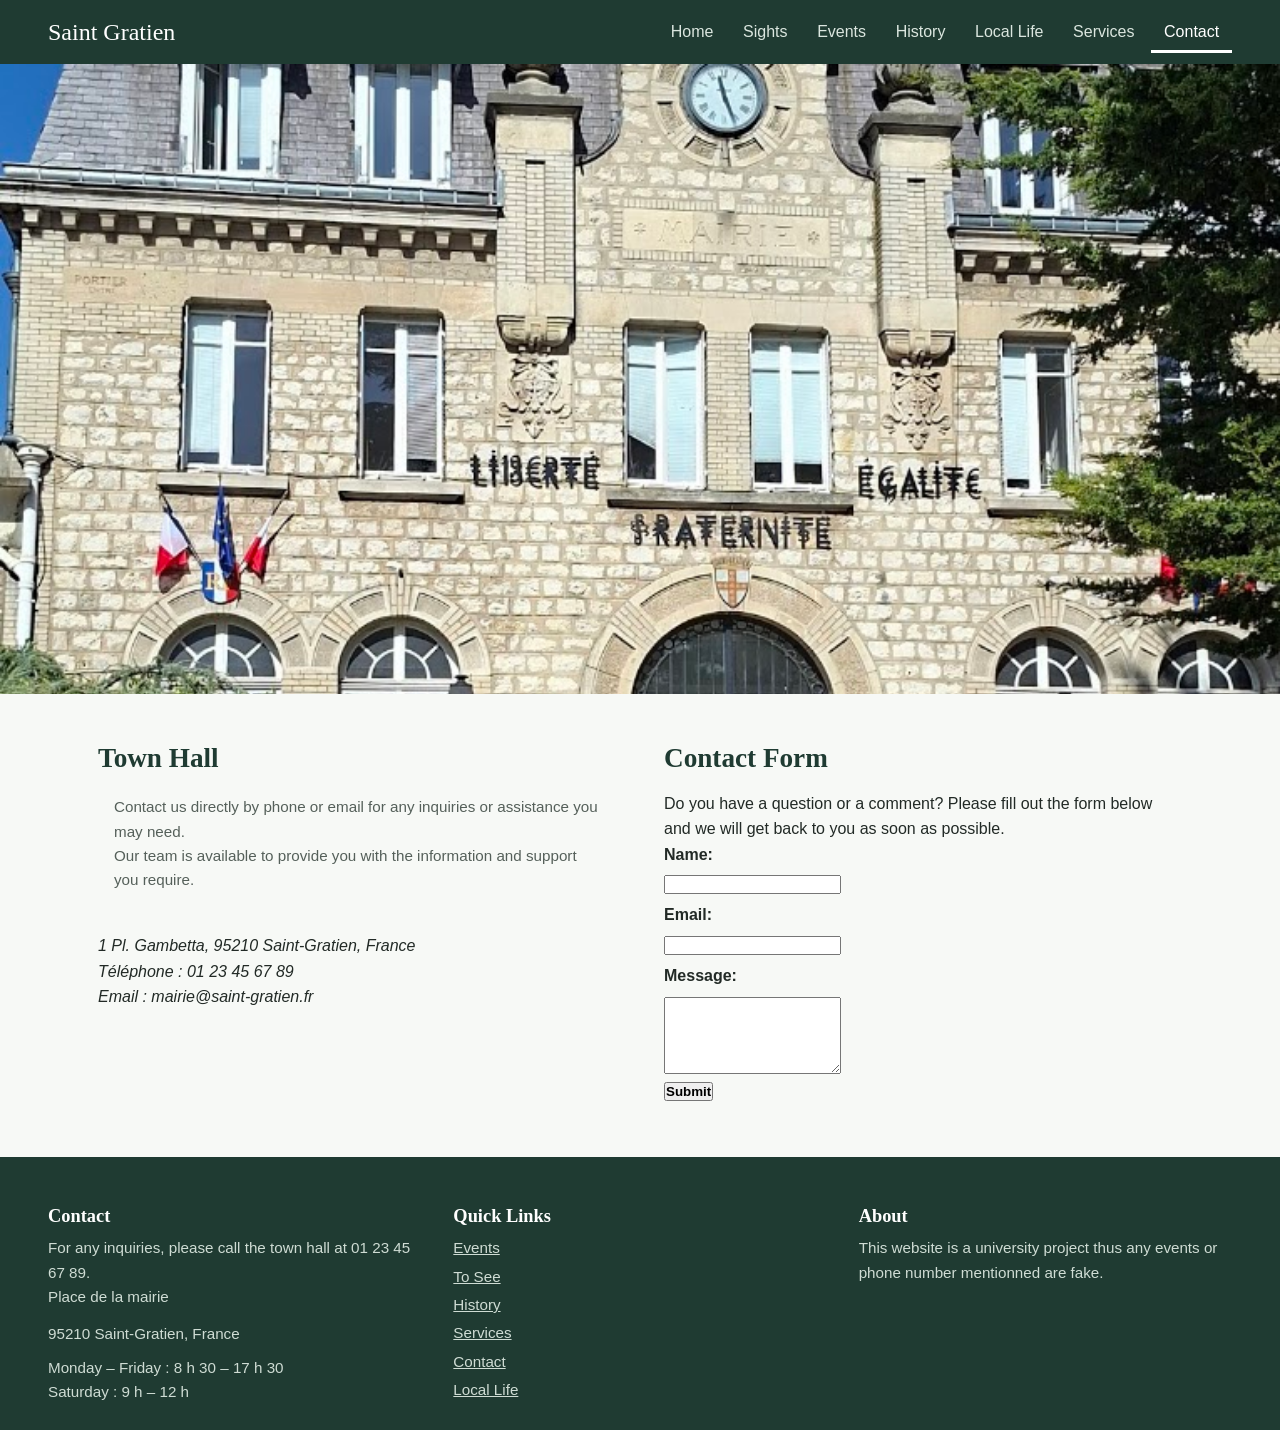
==== src/contact.html @ 0a16f0d5 "Inital Commit" ====
<!DOCTYPE html>
<html lang="en">
  <head>
    <meta charset="UTF-8">
    <meta name="viewport" content="width=device-width, initial-scale=1.0">
    <meta http-equiv="X-UA-Compatible" content="ie=edge">
    <title>Stg-Contact</title>
    <link rel="stylesheet" href="./style.css">
    <link rel="icon" href="./favicon.ico" type="image/x-icon">
  </head>

  <body>
    <!-- Header -->
    <header class="site-header">
      <a href="./index.html" class="logo"><!--- Mettre le logo de la ville -->
        Saint Gratien </a>
      <nav class="menu" aria-label="Navigation principale">
        <ul>
          <li><a href="./index.html">Home</a></li>
          <li><a href="./sights.html">Sights</a></li>
          <li><a href="./event.html">Events</a></li>
          <li><a href="./histoire.html">History</a></li>
          <li><a href="./localLife.html">Local Life</a></li>
          <li><a href="./services.html">Services</a></li>
          <li><a href="./contact.html" aria-current="page">Contact</a></li>
        </ul>
      </nav>
    </header>
    <main>

      <section class="hero">
        <img src="./../img/mairie.jpg" alt="Town Hall of Saint Gratien" class="card-mairie">
      </section>

      <section class="Columns-Contact">
        <section class="Town-Hall">
          <h2>Town Hall</h2>
          <div class="card-grid">
            <article class="card">
              <p>
                Contact us directly by phone or email for any inquiries or
                assistance you may need.<br>
                Our team is available to provide you with the information and
                support you require.<br><br>
              </p>
              <address>
                1 Pl. Gambetta, 95210 Saint-Gratien, France<br>
                Téléphone : 01 23 45 67 89<br>
                Email : mairie@saint-gratien.fr
              </address>
            </article>
          </div>
        </section>

        <section class="Contact-Form">
          <h2>Contact Form</h2>
          <p>
            Do you have a question or a comment? Please fill out the form below and we will get back to you as soon as possible.
          </p>
          <form id="ContactForm">
            <label for="name">Name:</label>
            <input type="text" id="name" name="name" required>

            <label for="email">Email:</label>
            <input type="email" id="email" name="email" required>

            <label for="message">Message:</label>
            <textarea id="message" name="message" rows="5"
              required></textarea>

            <input type="submit" value="Submit">
          </form>
        </section>
      </section>
    </main>
    <footer class="site-footer">
      <section>
        <h2>Contact</h2>
        <p>For any inquiries, please call the town hall at 01 23 45 67 89.</p>
        <address>
          <p>Place de la mairie</p>
          <p>95210 Saint-Gratien, France</p>
        </address>
        <p>Monday – Friday : 8 h 30 – 17 h 30<br>Saturday : 9 h – 12 h</p>
      </section>
      <section>
        <nav aria-label="Quick Links">
          <h2>Quick Links</h2>
          <ul>
            <li><a href="event.html">Events</a></li>
            <li><a href="sights.html">To See</a></li>
            <li><a href="histoire.html">History</a></li>
            <li><a href="services.html">Services</a></li>
            <li><a href="contact.html">Contact</a></li>
            <li><a href="localLife.html">Local Life</a></li>
          </ul>
        </nav>
      </section>
      <section>
        <h2>About</h2>
        <p>This website is a university project thus any events or phone number
          mentionned are fake.</p>
      </section>
    </footer>

    <script src="./sContact.js"></script>
  </body>
</html>
---- src/style.css ----
/* =========================================================
   Saint-Gratien – feuille de style commune à toutes les pages
   ========================================================= */

/* ---------- Variables (palette et réglages) ---------- */
:root {
  --vert-fonce: #1f3b32;   /* en-tête, pied de page, titres */
  --vert-clair: #e8eee9;   /* fonds de blocs */
  --prune: #7a2e48;        /* accent : liens, boutons (rappel du Second Empire) */
  --pierre: #55605a;       /* texte secondaire */
  --papier: #f7f9f6;       /* fond de page */
  --texte: #222a26;
  --hauteur-header: 64px;
  --largeur-max: 1180px;
}

/* ---------- Base ---------- */
* { box-sizing: border-box; margin: 0; padding: 0; }

html { scroll-padding-top: var(--hauteur-header); }

body {
  font-family: "Segoe UI", Roboto, "Helvetica Neue", Arial, sans-serif;
  color: var(--texte);
  background: var(--papier);
  line-height: 1.6;
  padding-top: var(--hauteur-header); /* laisse la place à l'en-tête fixe */
}

h1, h2, h3,h4 {
  font-family: Georgia, "Times New Roman", serif;
  color: var(--vert-fonce);
  line-height: 1.2;
}
h2 { font-size: 1.7rem; margin-bottom: 1rem; }
h3 { font-size: 1.15rem; margin-bottom: 1%;}
h4 { font-size: 1rem;   margin-left: 1%; padding-top: .5%; }
p + p { margin-top: 0.8rem; }
a { color: var(--prune); }
img { display: block; max-width: 100%; }
ul { list-style: none; }

a:focus-visible {
  outline: 3px solid var(--prune);
  outline-offset: 3px;
}

/* ---------- En-tête fixe + menu ---------- */
.site-header {
  position: fixed;
  top: 0; left: 0; right: 0;
  z-index: 100;
  height: var(--hauteur-header);
  display: flex;
  align-items: center;
  justify-content: space-between;
  padding: 0 clamp(1rem, 4vw, 3rem);
  background: var(--vert-fonce);
}

.logo {
  font-family: Georgia, serif;
  font-size: 1.5rem;
  color: #fff;
  text-decoration: none;
}

.menu ul { display: flex; gap: 0.25rem; }

.menu a {
  display: block;
  padding: 0.5rem 0.8rem;
  color: #dbe6df;
  text-decoration: none;
  border-radius: 4px;
}
.menu a:hover { background: rgba(255, 255, 255, 0.12); color: #fff; }
.menu a[aria-current="page"] { color: #fff; box-shadow: inset 0 -3px 0 #fff; border-radius: 4px 4px 0 0; }
.menu a:focus-visible { outline-color: #fff; }

/* ---------- Bannière d'accueil ---------- */
.hero {
  position: relative;
  height: 70vh;
  min-height: 380px;
  background: #3b5a4d; /* couleur affichée si l'image manque */
  overflow: hidden;
}
.hero img {
  width: 100%; height: 100%;
  object-fit: cover;
}
.hero-texte {
  position: absolute;
  left: 0; right: 0; bottom: 0;
  padding: 3rem clamp(1rem, 4vw, 3rem) 2.5rem;
  color: #fff;
  background: linear-gradient(to top, rgba(15, 30, 25, 0.85), rgba(15, 30, 25, 0));
}
.hero-texte h1 {
  color: #fff;
  font-size: clamp(2rem, 5vw, 3.6rem);
  margin-bottom: 0.4rem;
}
.hero-texte p { font-size: 1.15rem; margin-bottom: 1.2rem; max-width: 36rem; }

.bouton {
  display: inline-block;
  padding: 0.7rem 1.4rem;
  background: var(--prune);
  color: #fff;
  text-decoration: none;
  border-radius: 4px;
  font-weight: 600;
}
.bouton:hover { background: #5f2237; }

/* ---------- Mise en page à deux colonnes (contenu + latérale) ---------- */
.Columns {
  display: grid;
  grid-template-columns: 1fr 300px;
  gap: 3rem;
  max-width: var(--largeur-max);
  margin: 0 auto;
  padding: 3rem clamp(1rem, 4vw, 3rem);
  align-items: start;
}

.Columns-Service {
  display: grid;
  grid-template-columns: 1fr 1fr ;
  gap: 3rem;
  max-width: var(--largeur-max);
  margin: 0 auto;
  padding: 3rem clamp(1rem, 4vw, 3rem);
  align-items: start;
}
.Columns-Contact {
  display: grid;
  grid-template-columns: 1fr 1fr ;
  gap: 3rem;
  max-width: var(--largeur-max);
  margin: 0 auto;
  padding: 3rem clamp(1rem, 4vw, 3rem);
  align-items: start;
}
.Columns-Sights {
  display: grid;
  grid-template-columns: 1fr ;
  gap: 3rem;
  max-width: var(--largeur-max);
  margin: 0 auto;
  padding: 3rem clamp(1rem, 4vw, 3rem);
  align-items: start;
}

.Contact-Form label, .Contact-Form input, .Contact-Form textarea {
  display: block;
  margin-bottom: 0.5rem;
  font-weight: bold;
}
.main-Column > section + section { margin-top: 3.5rem; }
.presentation p { max-width: 65ch; }

.Columns-Events {
  display: grid;
  grid-template-columns: 1fr 320px;
  gap: 3rem;
  max-width: var(--largeur-max);
  margin: 0 auto;
  padding: 3rem clamp(1rem, 4vw, 3rem);
  align-items: start;
}
/* ---------- Liste des événements ---------- */
.event-card {
  display: flex;
  gap: 1.2rem;
  padding: 1.2rem 0;
  border-top: 1px solid #d5ded8;
  scroll-margin-top: calc(var(--hauteur-header) + 1rem); /* pour les liens d'ancrage */
}
.event-card:first-of-type { border-top: none; }

.event-card time {
  flex: 0 0 5rem;
  font-weight: 700;
  color: var(--prune);
}

.event-place { color: var(--pierre); font-size: 0.9rem; margin-top: 0.2rem; }

/* ---------- Mini-calendrier ---------- */
.calendar-mini {
  position: sticky;
  top: calc(var(--hauteur-header) + 1.5rem);
  padding: 1.5rem;
  background: var(--vert-clair);
  border-left: 4px solid var(--prune);
}
.calendar-mini h2 { font-size: 1.2rem; text-align: center; }

.calendar-weekdays {
  display: grid;
  grid-template-columns: repeat(7, 1fr);
  margin-top: 1rem;
  font-size: 0.75rem;
  text-align: center;
  color: var(--pierre);
}

.calendar-grid {
  display: grid;
  grid-template-columns: repeat(7, 1fr);
  gap: 0.2rem;
  margin-top: 0.3rem;
  list-style: none;
}
.calendar-grid li {
  aspect-ratio: 1 / 1;
  display: flex;
  align-items: center;
  justify-content: center;
  font-size: 0.85rem;
  border-radius: 4px;
}
.calendar-grid li.empty { visibility: hidden; }

.calendar-grid li.has-event { background: var(--prune); }
.calendar-grid li.has-event a {
  color: #fff;
  text-decoration: none;
  font-weight: 700;
  width: 100%;
  height: 100%;
  display: flex;
  align-items: center;
  justify-content: center;
}

.calendar-legend {
  margin-top: 1rem;
  font-size: 0.8rem;
  color: var(--pierre);
  display: flex;
  align-items: center;
  gap: 0.4rem;
}
.calendar-legend .dot {
  width: 10px;
  height: 10px;
  border-radius: 50%;
  background: var(--prune);
  display: inline-block;
}

@media (max-width: 960px) {
  .Columns-Events { grid-template-columns: 1fr; }
  .calendar-mini { position: static; }
}
/* ---------- Cartes de rubriques ---------- */
.card-grid {
  display: grid;
  grid-template-columns: repeat(auto-fit, minmax(210px, 1fr));
  gap: 1.5rem;
}

.card-grid2 {
  display: grid;
  grid-template-columns: 1fr 1fr;
  gap: 1.5rem;
}
.card-grid2 img {
  border-radius: 4px;
  border: #5f2237 solid 2px;
}

.card a {
  display: block;
  height: 100%;
  color: inherit;
  text-decoration: none;
  background: #fff;
  border: 1px solid #d5ded8;
  border-radius: 6px;
  overflow: hidden;
}
.card figure { height: 300px; background: var(--vert-clair); }
.card img { width: 100%; height: 100%; object-fit: cover; }
.card h3, .card p { padding: 0 1rem; }
.card h3 { margin-top: 0.9rem; }
.card p { margin: 0.3rem 0 1rem; color: var(--pierre); font-size: 0.95rem; }
.card a:hover h3 { color: var(--prune); }
.card a:focus-visible { outline-offset: 2px; }

.card img.card-Mathilde {
  object-position: center 25%;
}
.card img.card-Catinat{
  object-position: center 10%;
}
.card img.card-eglise {
  object-position: center 75%;
}
.hero img.card-mairie {
  object-position: center 30%;
}
.galerie img.card-catinat {
  object-position: center 20%;
}
.galerie img.card-MathildeCastle{
  object-position: center 40%;
}
/* ---------- Colonne latérale : événements ---------- */
.Event-Column {
  position: sticky;
  top: calc(var(--hauteur-header) + 1.5rem);
  padding: 1.5rem;
  background: var(--vert-clair);
  border-left: 4px solid var(--prune);
}
.Event-Column h2 { font-size: 1.3rem; }

.Event-Column li {
  display: flex;
  gap: 0.9rem;
  padding: 0.9rem 0;
  border-top: 1px solid #c5d2c9;
}
.Event-Column time {
  flex: 0 0 3.6rem;
  font-weight: 700;
  color: var(--prune);
  line-height: 1.3;
}
.Event-Column h3 { font-size: 1rem; }
.Event-Column p { font-size: 0.9rem; color: var(--pierre); }

.next-button { display: inline-block; margin-top: 0.6rem; font-weight: 600; }

/* ---------- Galerie en mosaïque ---------- */
.mosaique {
  display: grid;
  grid-template-columns: repeat(3, 1fr);
  grid-auto-rows: 170px;
  gap: 0.8rem;
}
.mosaique figure {
  position: relative;
  overflow: hidden;
  background: var(--vert-clair);
  border-radius: 4px;
}
.mosaique .grande { grid-column: span 2; grid-row: span 2; }
.mosaique .PlusGrande { grid-column: span 3; grid-row: span 3; }
.mosaique img { width: 100%; height: 100%; object-fit: cover; }
.mosaique figcaption {
  position: absolute;
  left: 0; right: 0; bottom: 0;
  padding: 0.4rem 0.7rem;
  font-size: 0.85rem;
  color: #fff;
  background: rgba(15, 30, 25, 0.65);
}

/* ---------- Pied de page ---------- */
.site-footer {
  display: grid;
  grid-template-columns: repeat(3, 1fr);
  gap: 2rem;
  padding: 3rem clamp(1rem, 4vw, 3rem) 1.5rem;
  background: var(--vert-fonce);
  color: #cfdcd4;
  font-size: 0.95rem;
}
.site-footer h2 { font-size: 1.15rem; color: #fff; margin-bottom: 0.6rem; }
.site-footer a { color: #cfdcd4; }
.site-footer a:hover { color: #fff; }
.site-footer li { margin-bottom: 0.25rem; }
.site-footer address { font-style: normal; margin-bottom: 0.6rem; }
.copyright {
  grid-column: 1 / -1;
  padding-top: 1rem;
  border-top: 1px solid rgba(255, 255, 255, 0.2);
  font-size: 0.85rem;
}
/* ---------- Dialogues ---------- */
dialog {
  position: fixed;
  top: 50%;
  left: 50%;
  transform: translate(-50%, -50%);
  margin: 0;
}
dialog::backdrop {
  background: rgba(0, 0, 0, 0.5);
}
#open-dialog-Mathilde, #open-dialog-Catinat,
#open-dialog-Sight1, #open-dialog-Sight2, #open-dialog-Sight3, #open-dialog-Sight4 {
  display: block;
  margin-top: 1rem;
  margin-left: 25%;
  margin-bottom: 1%;
  padding: 0.5rem 1rem;
  background: var(--prune);
  color: #fff;
  border: none;
  border-radius: 4px;
  cursor: pointer;
}
#close-dialog {
  display: block;
  margin-top: 1rem;
  margin-left: 45%;
  margin-bottom: 1%;
  padding: 0.5rem 1rem;
  background: var(--prune);
  color: #fff;
  border: none;
  border-radius: 4px;
  cursor: pointer;
  position: relative;
}
/* ---------- Adaptation aux écrans moyens et petits ---------- */
@media (max-width: 960px) {
  .Columns { grid-template-columns: 1fr; }
  .Event-Column { position: static; }
}

@media (max-width: 760px) {
  :root { --hauteur-header: 96px; }   /* le menu passe sur deux lignes */
  .site-header {
    flex-direction: column;
    justify-content: center;
    gap: 0.2rem;
  }
  .logo { font-size: 1.25rem; }
  .menu ul { flex-wrap: wrap; justify-content: center; }
  .menu a { padding: 0.25rem 0.55rem; font-size: 0.9rem; }

  .mosaique { grid-template-columns: repeat(2, 1fr); }
  .site-footer { grid-template-columns: 1fr; }
}
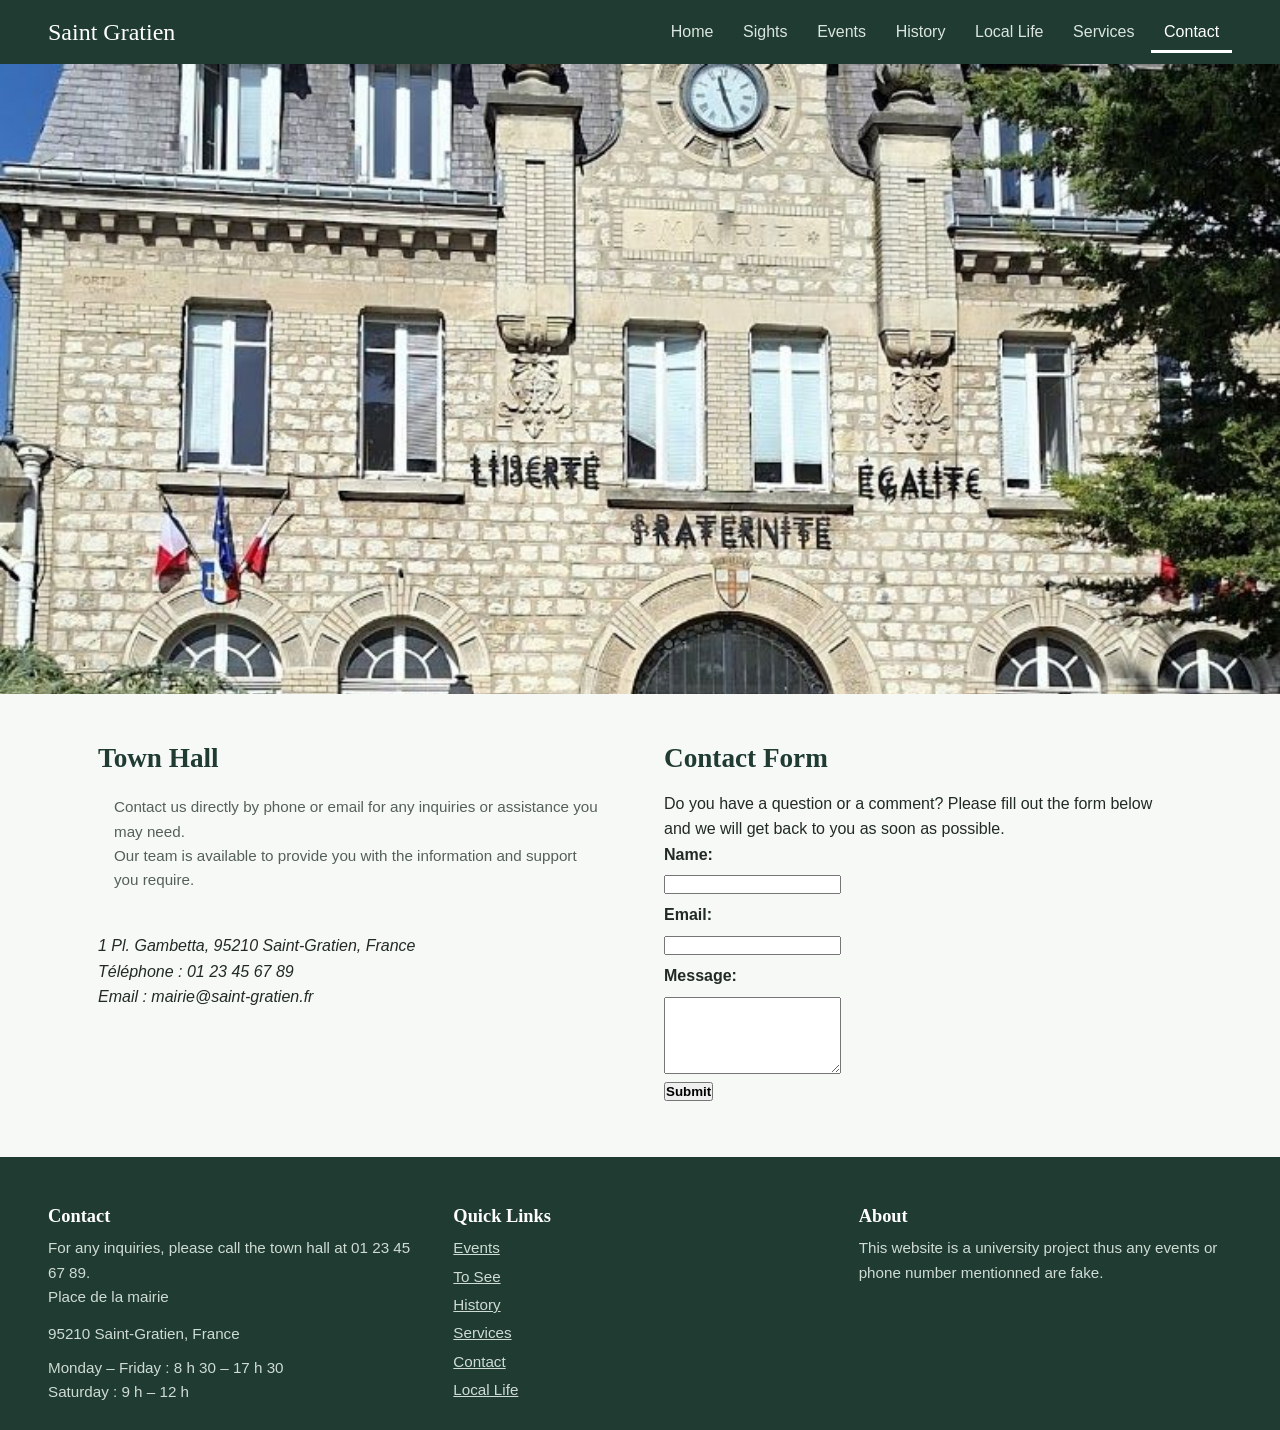
==== commit b96082ab: "Fix small issues, fill Local Life page, compress images, add README and slides - Local Life page: re" ====
--- a/src/contact.html
+++ b/src/contact.html
@@ -4,17 +4,16 @@
     <meta charset="UTF-8">
     <meta name="viewport" content="width=device-width, initial-scale=1.0">
     <meta http-equiv="X-UA-Compatible" content="ie=edge">
-    <title>Stg-Contact</title>
+    <title>Contact | Saint-Gratien</title>
     <link rel="stylesheet" href="./style.css">
-    <link rel="icon" href="./favicon.ico" type="image/x-icon">
   </head>
 
   <body>
     <!-- Header -->
     <header class="site-header">
-      <a href="./index.html" class="logo"><!--- Mettre le logo de la ville -->
+      <a href="./index.html" class="logo">
         Saint Gratien </a>
-      <nav class="menu" aria-label="Navigation principale">
+      <nav class="menu" aria-label="Main navigation">
         <ul>
           <li><a href="./index.html">Home</a></li>
           <li><a href="./sights.html">Sights</a></li>
--- a/src/style.css
+++ b/src/style.css
@@ -407,7 +407,7 @@
   border-radius: 4px;
   cursor: pointer;
 }
-#close-dialog {
+.close-dialog {
   display: block;
   margin-top: 1rem;
   margin-left: 45%;
@@ -422,7 +422,7 @@
 }
 /* ---------- Adaptation aux écrans moyens et petits ---------- */
 @media (max-width: 960px) {
-  .Columns { grid-template-columns: 1fr; }
+  .Columns, .Columns-Service, .Columns-Contact, .Columns-Local { grid-template-columns: 1fr; }
   .Event-Column { position: static; }
 }
 
@@ -438,6 +438,7 @@
   .menu a { padding: 0.25rem 0.55rem; font-size: 0.9rem; }
 
   .mosaique { grid-template-columns: repeat(2, 1fr); }
+  .card-grid2 { grid-template-columns: 1fr; }
   .site-footer { grid-template-columns: 1fr; }
 }
 
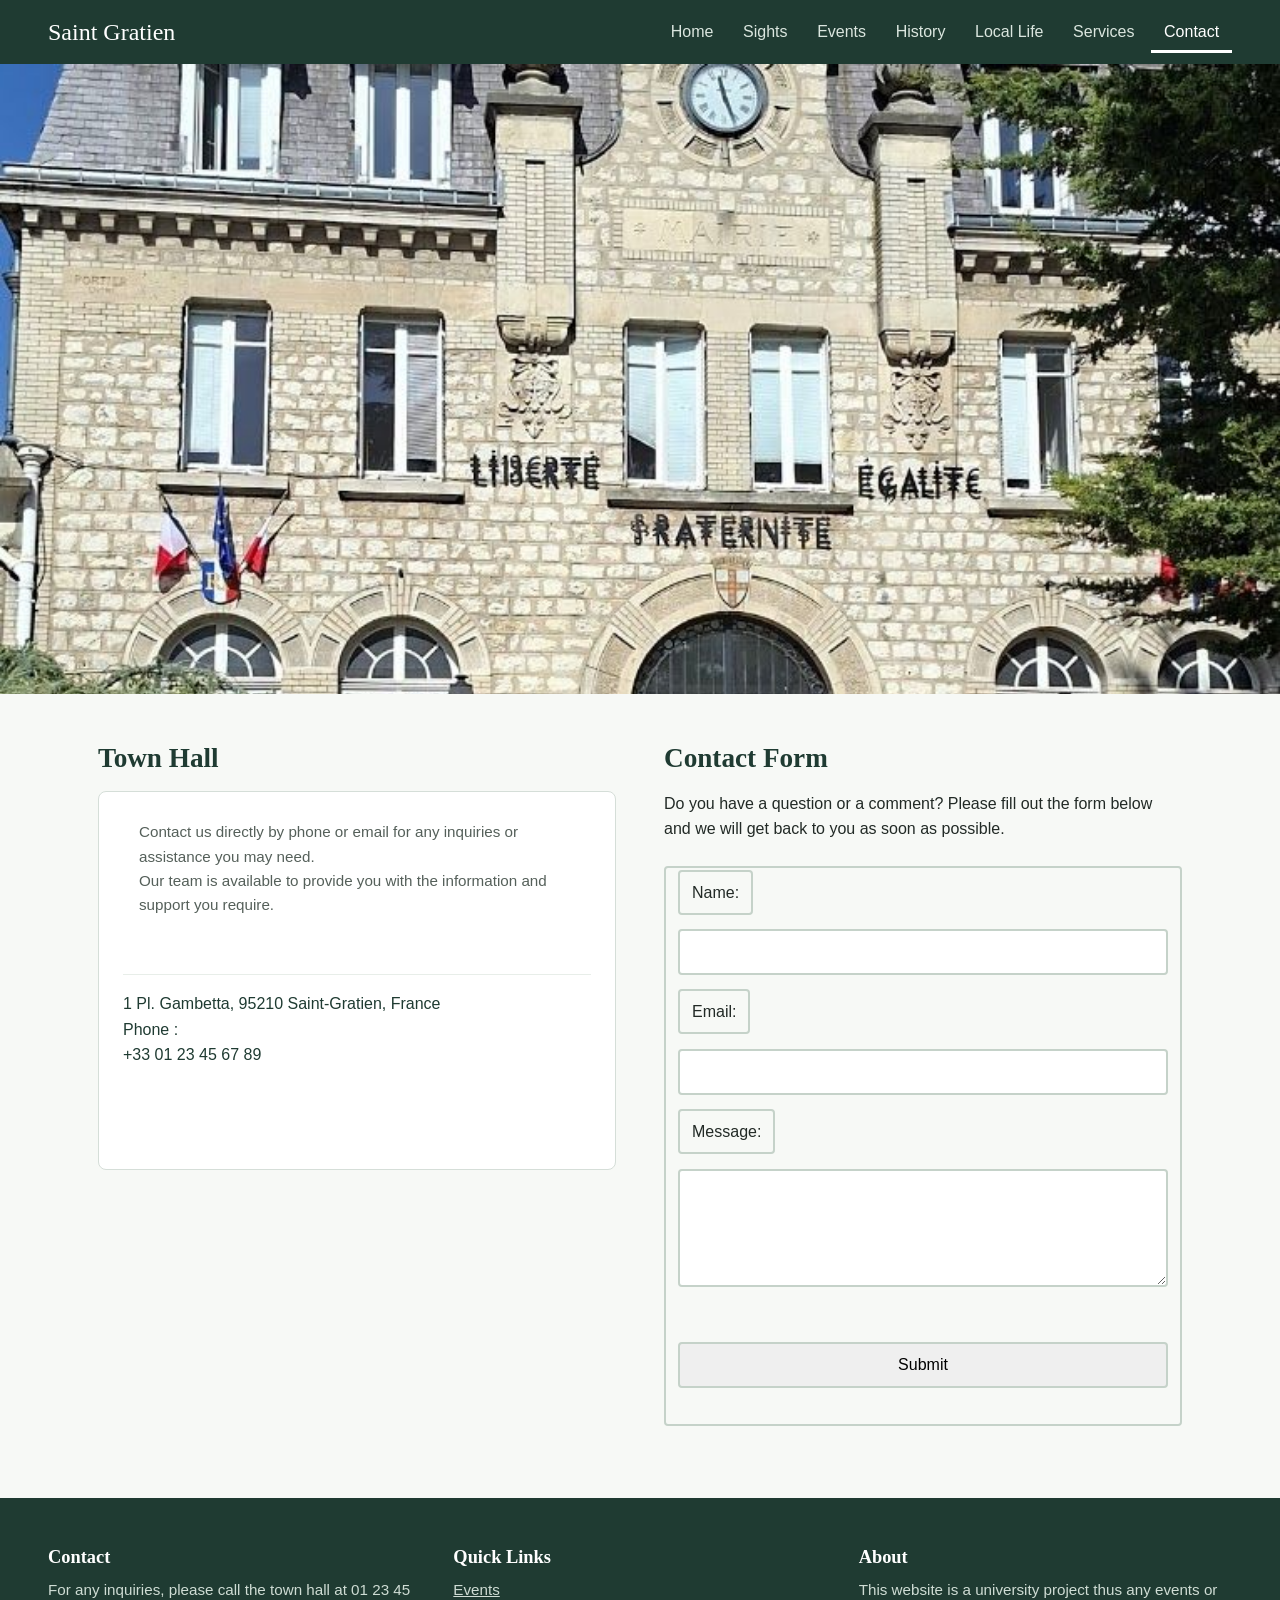
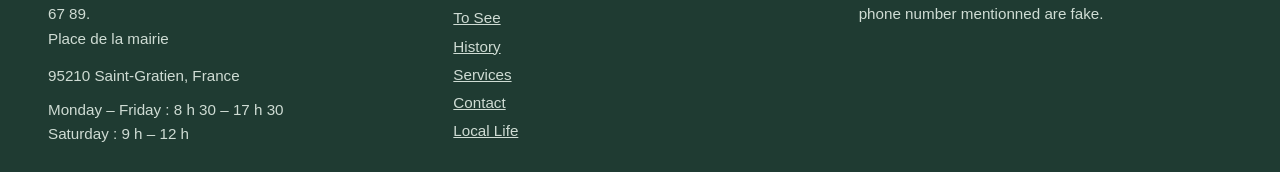
==== commit 3ae6a5e0: "Ergonomie et design" ====
--- a/src/contact.html
+++ b/src/contact.html
@@ -4,16 +4,17 @@
     <meta charset="UTF-8">
     <meta name="viewport" content="width=device-width, initial-scale=1.0">
     <meta http-equiv="X-UA-Compatible" content="ie=edge">
-    <title>Contact | Saint-Gratien</title>
+    <title>Stg-Contact</title>
     <link rel="stylesheet" href="./style.css">
+    <link rel="icon" href="./favicon.ico" type="image/x-icon">
   </head>
 
   <body>
     <!-- Header -->
     <header class="site-header">
-      <a href="./index.html" class="logo">
+      <a href="./index.html" class="logo"><!--- Mettre le logo de la ville -->
         Saint Gratien </a>
-      <nav class="menu" aria-label="Main navigation">
+      <nav class="menu" aria-label="Navigation principale">
         <ul>
           <li><a href="./index.html">Home</a></li>
           <li><a href="./sights.html">Sights</a></li>
@@ -44,8 +45,8 @@
               </p>
               <address>
                 1 Pl. Gambetta, 95210 Saint-Gratien, France<br>
-                Téléphone : 01 23 45 67 89<br>
-                Email : mairie@saint-gratien.fr
+                Phone : <a href="tel:+33123456789">+33 01 23 45 67 89</a><br>
+                Email : <a href="mailto:mairie@saint-gratien.fr">mairie@saint-gratien.fr</a>
               </address>
             </article>
           </div>
--- a/src/style.css
+++ b/src/style.css
@@ -154,10 +154,33 @@
   align-items: start;
 }
 
-.Contact-Form label, .Contact-Form input, .Contact-Form textarea {
-  display: block;
-  margin-bottom: 0.5rem;
-  font-weight: bold;
+.Contact-Form label, .Contact-Form input, .Contact-Form textarea .Contact-Form input,
+.Contact-Form textarea,.Contact-Form form {
+  margin-top: 1.5rem; 
+  width: 100%;
+  padding: 0.75rem;
+  margin-bottom: 1.5rem;
+  border: 2px solid #c5d2c9;
+  border-radius: 4px;
+  font-family: inherit;
+  font-size: 1rem;
+}
+
+.Contact-Form input:focus,
+.Contact-Form textarea:focus .Contact-Form input[type="submit"] {
+  width: auto;
+  padding: 0.75rem 2rem;
+  background: var(--prune);
+  color: #fff;
+  border: none;
+  border-radius: 4px;
+  font-weight: 600;
+  cursor: pointer;
+  transition: background 0.2s ease;
+}
+
+.Contact-Form input[type="submit"]:hover {
+  background: #5f2237;
 }
 .main-Column > section + section { margin-top: 3.5rem; }
 .presentation p { max-width: 65ch; }
@@ -263,7 +286,6 @@
   grid-template-columns: repeat(auto-fit, minmax(210px, 1fr));
   gap: 1.5rem;
 }
-
 .card-grid2 {
   display: grid;
   grid-template-columns: 1fr 1fr;
@@ -272,6 +294,24 @@
 .card-grid2 img {
   border-radius: 4px;
   border: #5f2237 solid 2px;
+}
+
+
+.card {
+  background: #fff;
+  border: 1px solid #d5ded8;
+  border-radius: 8px;
+  overflow: hidden;
+  display: flex;
+  flex-direction: column;
+  justify-content: space-between;
+  transition: transform 0.25s ease, box-shadow 0.25s ease, border-color 0.25s ease;
+}
+
+.card:hover {
+  transform: translateY(-5px);
+  box-shadow: 0 10px 20px rgba(31, 59, 50, 0.12);
+  border-color: var(--prune);
 }
 
 .card a {
@@ -279,18 +319,46 @@
   height: 100%;
   color: inherit;
   text-decoration: none;
-  background: #fff;
-  border: 1px solid #d5ded8;
-  border-radius: 6px;
-  overflow: hidden;
-}
+}
+
 .card figure { height: 300px; background: var(--vert-clair); }
 .card img { width: 100%; height: 100%; object-fit: cover; }
 .card h3, .card p { padding: 0 1rem; }
 .card h3 { margin-top: 0.9rem; }
 .card p { margin: 0.3rem 0 1rem; color: var(--pierre); font-size: 0.95rem; }
-.card a:hover h3 { color: var(--prune); }
+.card a:hover h3, .card:hover h3 { color: var(--prune); }
 .card a:focus-visible { outline-offset: 2px; }
+
+
+.card-trigger {
+  display: block;
+  width: calc(100% - 2rem);
+  margin: 0 1rem 1.2rem 1rem !important;
+  padding: 0.65rem 1rem;
+  background: var(--prune);
+  color: #fff;
+  border: none;
+  border-radius: 4px;
+  font-weight: 600;
+  cursor: pointer;
+  transition: background 0.2s ease;
+}
+.card-trigger:hover {
+  background: #5f2237;
+}
+
+
+.Town-Hall .card {
+  padding: 1.5rem;
+}
+.Town-Hall address {
+  font-style: normal;
+  margin-top: 1rem;
+  padding-top: 1rem;
+  border-top: 1px solid #e8eee9;
+  color: var(--vert-fonce);
+  font-weight: 500;
+}
 
 .card img.card-Mathilde {
   object-position: center 25%;
@@ -335,7 +403,23 @@
 .Event-Column h3 { font-size: 1rem; }
 .Event-Column p { font-size: 0.9rem; color: var(--pierre); }
 
-.next-button { display: inline-block; margin-top: 0.6rem; font-weight: 600; }
+.next-button {
+  display: block;
+  text-align: center;
+  margin-top: 1.2rem;
+  padding: 0.6rem 1rem;
+  border: 2px solid var(--prune);
+  color: var(--prune);
+  text-decoration: none;
+  border-radius: 4px;
+  font-weight: 600;
+  transition: background 0.2s ease, color 0.2s ease;
+}
+
+.next-button:hover {
+  background: var(--prune);
+  color: #fff;
+}
 
 /* ---------- Galerie en mosaïque ---------- */
 .mosaique {
@@ -390,39 +474,75 @@
   left: 50%;
   transform: translate(-50%, -50%);
   margin: 0;
-}
+  width: min(90vw, 550px);
+  max-height: 85vh;
+  overflow-y: auto;
+  padding: 2rem;
+  background: #fff;
+  color: var(--texte);
+  border: none;
+  border-radius: 8px;
+  box-shadow: 0 15px 35px rgba(0, 0, 0, 0.3);
+}
+
+dialog h4 {
+  font-size: 1.35rem;
+  color: var(--vert-fonce);
+  margin: 0 0 1rem 0;
+  padding: 0;
+}
+
+dialog p {
+  line-height: 1.6;
+  color: var(--texte);
+}
+
 dialog::backdrop {
-  background: rgba(0, 0, 0, 0.5);
-}
+  background: rgba(15, 30, 25, 0.65);
+  backdrop-filter: blur(2px);
+}
+
+
 #open-dialog-Mathilde, #open-dialog-Catinat,
 #open-dialog-Sight1, #open-dialog-Sight2, #open-dialog-Sight3, #open-dialog-Sight4 {
   display: block;
-  margin-top: 1rem;
-  margin-left: 25%;
-  margin-bottom: 1%;
-  padding: 0.5rem 1rem;
+  width: calc(100% - 2rem);
+  margin: 0.5rem 1rem 1.2rem 1rem;
+  padding: 0.65rem 1rem;
   background: var(--prune);
   color: #fff;
   border: none;
   border-radius: 4px;
+  font-weight: 600;
   cursor: pointer;
-}
-.close-dialog {
+  transition: background 0.2s ease;
+}
+
+#open-dialog-Mathilde:hover, #open-dialog-Catinat:hover,
+#open-dialog-Sight1:hover, #open-dialog-Sight2:hover, #open-dialog-Sight3:hover, #open-dialog-Sight4:hover {
+  background: #5f2237;
+}
+
+
+#close-dialog {
   display: block;
-  margin-top: 1rem;
-  margin-left: 45%;
-  margin-bottom: 1%;
-  padding: 0.5rem 1rem;
+  margin: 1.5rem auto 0 auto;
+  padding: 0.6rem 1.8rem;
   background: var(--prune);
   color: #fff;
   border: none;
   border-radius: 4px;
+  font-weight: 600;
   cursor: pointer;
-  position: relative;
+  transition: background 0.2s ease;
+}
+
+#close-dialog:hover {
+  background: #5f2237;
 }
 /* ---------- Adaptation aux écrans moyens et petits ---------- */
 @media (max-width: 960px) {
-  .Columns, .Columns-Service, .Columns-Contact, .Columns-Local { grid-template-columns: 1fr; }
+  .Columns { grid-template-columns: 1fr; }
   .Event-Column { position: static; }
 }
 
@@ -437,8 +557,15 @@
   .menu ul { flex-wrap: wrap; justify-content: center; }
   .menu a { padding: 0.25rem 0.55rem; font-size: 0.9rem; }
 
-  .mosaique { grid-template-columns: repeat(2, 1fr); }
-  .card-grid2 { grid-template-columns: 1fr; }
-  .site-footer { grid-template-columns: 1fr; }
-}
-
+  .mosaique .grande,
+  .mosaique .PlusGrande {
+    grid-column: span 2;
+    grid-row: span 1;
+  }
+  .site-footer .card-grid2,
+  .Columns-Contact,
+  .Columns-Service {
+    grid-template-columns: 1fr;
+  }
+}
+
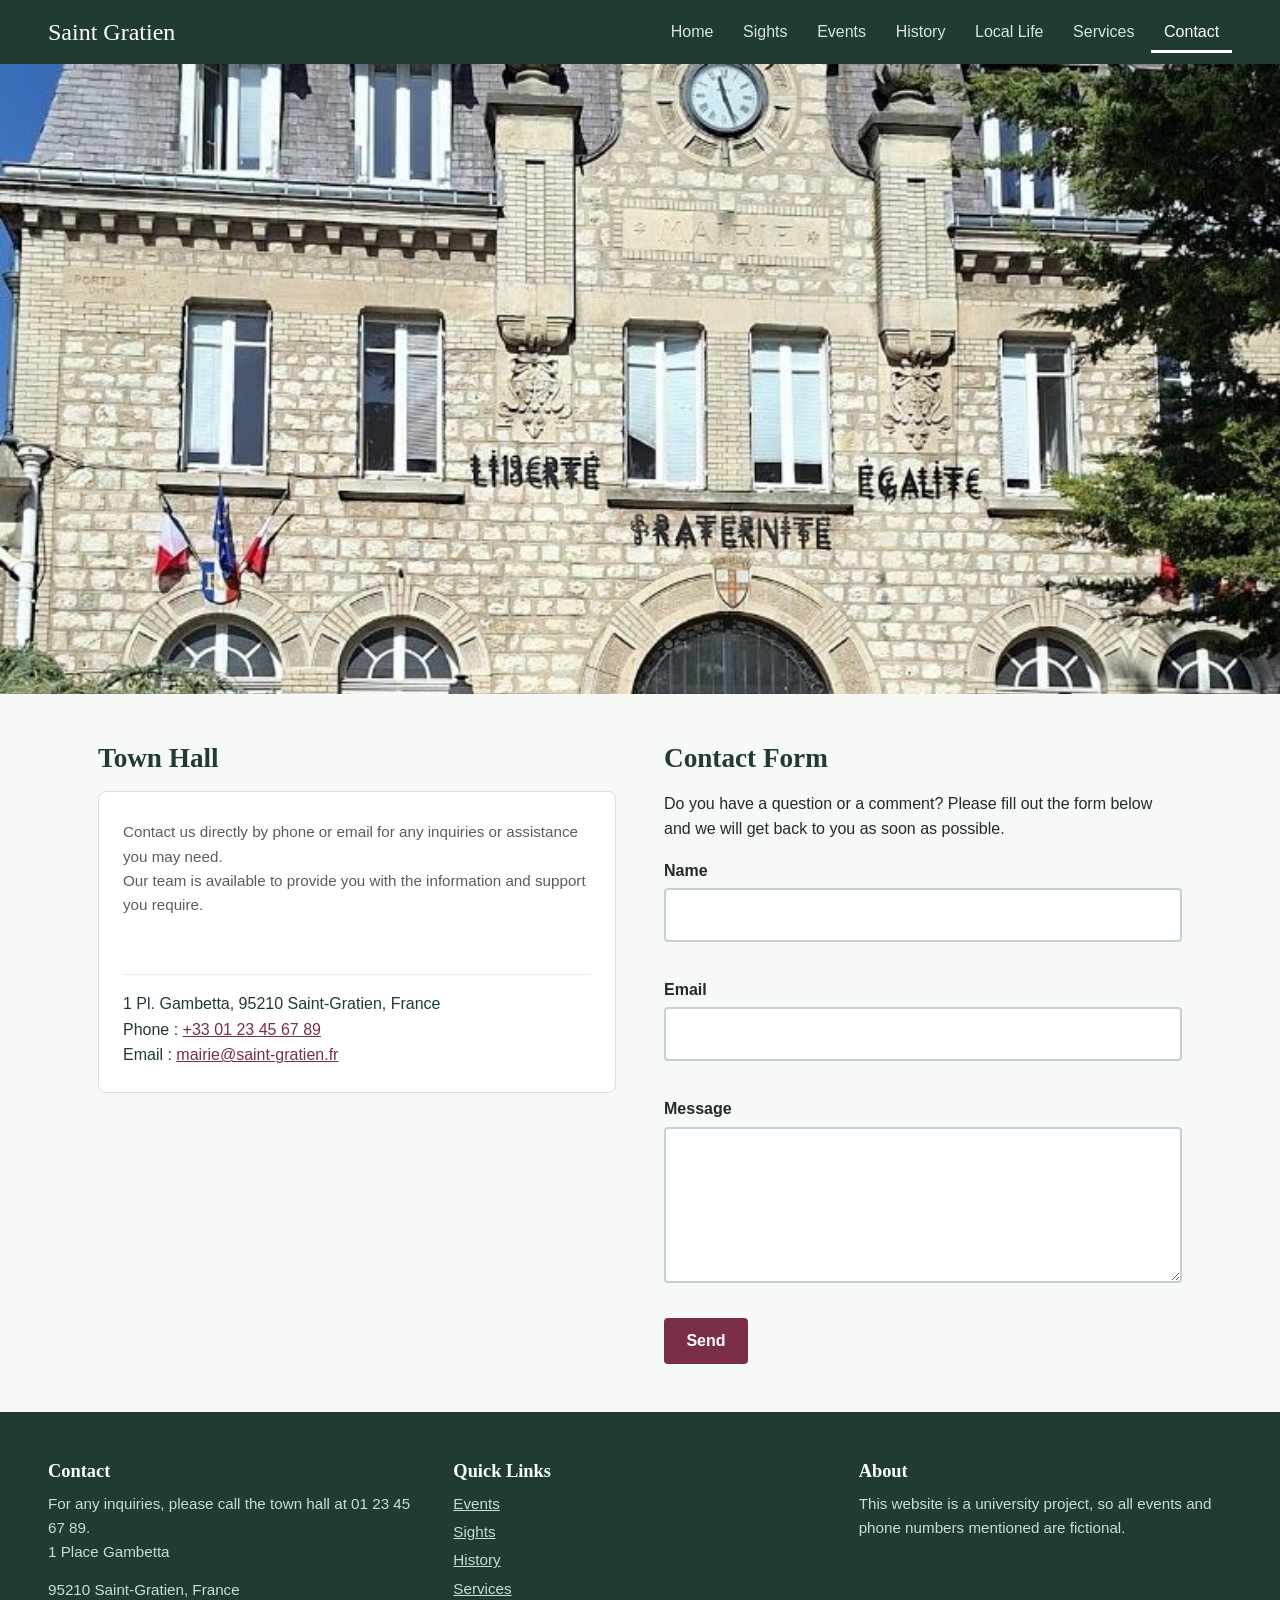
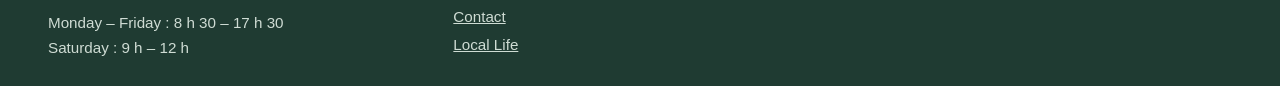
==== commit 1dd33dfa: "Improve code quality, responsive menu and JavaScript Restore fixes lost in the last merge, keep the " ====
--- a/src/contact.html
+++ b/src/contact.html
@@ -4,17 +4,18 @@
     <meta charset="UTF-8">
     <meta name="viewport" content="width=device-width, initial-scale=1.0">
     <meta http-equiv="X-UA-Compatible" content="ie=edge">
-    <title>Stg-Contact</title>
+    <title>Contact | Saint-Gratien</title>
     <link rel="stylesheet" href="./style.css">
-    <link rel="icon" href="./favicon.ico" type="image/x-icon">
   </head>
 
   <body>
     <!-- Header -->
     <header class="site-header">
-      <a href="./index.html" class="logo"><!--- Mettre le logo de la ville -->
-        Saint Gratien </a>
-      <nav class="menu" aria-label="Navigation principale">
+      <a href="./index.html" class="logo">Saint Gratien</a>
+      <button class="menu-toggle" aria-expanded="false" aria-controls="main-menu" aria-label="Open the menu">
+        <span></span><span></span><span></span>
+      </button>
+      <nav class="menu" id="main-menu" aria-label="Main navigation">
         <ul>
           <li><a href="./index.html">Home</a></li>
           <li><a href="./sights.html">Sights</a></li>
@@ -29,11 +30,11 @@
     <main>
 
       <section class="hero">
-        <img src="./../img/mairie.jpg" alt="Town Hall of Saint Gratien" class="card-mairie">
+        <img src="./../img/mairie.jpg" alt="Town Hall of Saint Gratien" class="img-pos-30">
       </section>
 
-      <section class="Columns-Contact">
-        <section class="Town-Hall">
+      <section class="layout layout--halves">
+        <section class="town-hall">
           <h2>Town Hall</h2>
           <div class="card-grid">
             <article class="card">
@@ -52,23 +53,26 @@
           </div>
         </section>
 
-        <section class="Contact-Form">
+        <section class="contact-form">
           <h2>Contact Form</h2>
           <p>
             Do you have a question or a comment? Please fill out the form below and we will get back to you as soon as possible.
           </p>
-          <form id="ContactForm">
-            <label for="name">Name:</label>
-            <input type="text" id="name" name="name" required>
+          <form id="contact-form" novalidate>
+            <label for="name">Name</label>
+            <input type="text" id="name" name="name" autocomplete="name" aria-describedby="name-error">
+            <p class="field-error" id="name-error" aria-live="polite"></p>
 
-            <label for="email">Email:</label>
-            <input type="email" id="email" name="email" required>
+            <label for="email">Email</label>
+            <input type="email" id="email" name="email" autocomplete="email" aria-describedby="email-error">
+            <p class="field-error" id="email-error" aria-live="polite"></p>
 
-            <label for="message">Message:</label>
-            <textarea id="message" name="message" rows="5"
-              required></textarea>
+            <label for="message">Message</label>
+            <textarea id="message" name="message" rows="5" aria-describedby="message-error"></textarea>
+            <p class="field-error" id="message-error" aria-live="polite"></p>
 
-            <input type="submit" value="Submit">
+            <button type="submit" class="button">Send</button>
+            <p class="form-success" id="form-success" role="status" hidden></p>
           </form>
         </section>
       </section>
@@ -78,31 +82,31 @@
         <h2>Contact</h2>
         <p>For any inquiries, please call the town hall at 01 23 45 67 89.</p>
         <address>
-          <p>Place de la mairie</p>
+          <p>1 Place Gambetta</p>
           <p>95210 Saint-Gratien, France</p>
         </address>
         <p>Monday – Friday : 8 h 30 – 17 h 30<br>Saturday : 9 h – 12 h</p>
       </section>
       <section>
-        <nav aria-label="Quick Links">
+        <nav aria-label="Quick links">
           <h2>Quick Links</h2>
           <ul>
-            <li><a href="event.html">Events</a></li>
-            <li><a href="sights.html">To See</a></li>
-            <li><a href="histoire.html">History</a></li>
-            <li><a href="services.html">Services</a></li>
-            <li><a href="contact.html">Contact</a></li>
-            <li><a href="localLife.html">Local Life</a></li>
+            <li><a href="./event.html">Events</a></li>
+            <li><a href="./sights.html">Sights</a></li>
+            <li><a href="./histoire.html">History</a></li>
+            <li><a href="./services.html">Services</a></li>
+            <li><a href="./contact.html">Contact</a></li>
+            <li><a href="./localLife.html">Local Life</a></li>
           </ul>
         </nav>
       </section>
       <section>
         <h2>About</h2>
-        <p>This website is a university project thus any events or phone number
-          mentionned are fake.</p>
+        <p>This website is a university project, so all events and phone numbers
+          mentioned are fictional.</p>
       </section>
     </footer>
-
-    <script src="./sContact.js"></script>
+    <script src="./main.js"></script>
+    <script src="./contact.js"></script>
   </body>
 </html>
--- a/src/style.css
+++ b/src/style.css
@@ -1,61 +1,72 @@
 /* =========================================================
-   Saint-Gratien – feuille de style commune à toutes les pages
+   Saint-Gratien – shared stylesheet for all pages
+   ---------------------------------------------------------
+   1. Variables          7. Gallery (mosaic)
+   2. Base               8. Events list + calendar
+   3. Header + menu      9. Dialogs
+   4. Hero banner       10. Contact form
+   5. Layouts           11. Footer
+   6. Buttons + cards   12. Responsive
    ========================================================= */
 
-/* ---------- Variables (palette et réglages) ---------- */
+/* ---------- 1. Variables ---------- */
 :root {
-  --vert-fonce: #1f3b32;   /* en-tête, pied de page, titres */
-  --vert-clair: #e8eee9;   /* fonds de blocs */
-  --prune: #7a2e48;        /* accent : liens, boutons (rappel du Second Empire) */
-  --pierre: #55605a;       /* texte secondaire */
-  --papier: #f7f9f6;       /* fond de page */
-  --texte: #222a26;
-  --hauteur-header: 64px;
-  --largeur-max: 1180px;
-}
-
-/* ---------- Base ---------- */
+  --green-dark: #1f3b32;   /* header, footer, titles */
+  --green-light: #e8eee9;  /* side panels */
+  --plum: #7a2e48;         /* accent: links, buttons (Second Empire colour) */
+  --plum-dark: #5f2237;    /* hover state of the accent */
+  --stone: #55605a;        /* secondary text */
+  --paper: #f7f9f6;        /* page background */
+  --text: #222a26;
+  --border: #d5ded8;
+  --header-height: 64px;
+  --max-width: 1180px;
+  --side-gap: clamp(1rem, 4vw, 3rem);
+}
+
+/* ---------- 2. Base ---------- */
 * { box-sizing: border-box; margin: 0; padding: 0; }
 
-html { scroll-padding-top: var(--hauteur-header); }
+html { scroll-padding-top: var(--header-height); }
 
 body {
   font-family: "Segoe UI", Roboto, "Helvetica Neue", Arial, sans-serif;
-  color: var(--texte);
-  background: var(--papier);
+  color: var(--text);
+  background: var(--paper);
   line-height: 1.6;
-  padding-top: var(--hauteur-header); /* laisse la place à l'en-tête fixe */
-}
-
-h1, h2, h3,h4 {
+  padding-top: var(--header-height); /* space for the fixed header */
+}
+
+h1, h2, h3, h4 {
   font-family: Georgia, "Times New Roman", serif;
-  color: var(--vert-fonce);
+  color: var(--green-dark);
   line-height: 1.2;
 }
 h2 { font-size: 1.7rem; margin-bottom: 1rem; }
-h3 { font-size: 1.15rem; margin-bottom: 1%;}
-h4 { font-size: 1rem;   margin-left: 1%; padding-top: .5%; }
+h3 { font-size: 1.15rem; margin-bottom: 0.3rem; }
+h4 { font-size: 1rem; }
 p + p { margin-top: 0.8rem; }
-a { color: var(--prune); }
+a { color: var(--plum); }
 img { display: block; max-width: 100%; }
 ul { list-style: none; }
 
-a:focus-visible {
-  outline: 3px solid var(--prune);
+a:focus-visible,
+button:focus-visible {
+  outline: 3px solid var(--plum);
   outline-offset: 3px;
 }
 
-/* ---------- En-tête fixe + menu ---------- */
+/* ---------- 3. Fixed header + main menu ---------- */
 .site-header {
   position: fixed;
   top: 0; left: 0; right: 0;
   z-index: 100;
-  height: var(--hauteur-header);
+  height: var(--header-height);
   display: flex;
   align-items: center;
   justify-content: space-between;
-  padding: 0 clamp(1rem, 4vw, 3rem);
-  background: var(--vert-fonce);
+  padding: 0 var(--side-gap);
+  background: var(--green-dark);
 }
 
 .logo {
@@ -75,369 +86,214 @@
   border-radius: 4px;
 }
 .menu a:hover { background: rgba(255, 255, 255, 0.12); color: #fff; }
-.menu a[aria-current="page"] { color: #fff; box-shadow: inset 0 -3px 0 #fff; border-radius: 4px 4px 0 0; }
+.menu a[aria-current="page"] {
+  color: #fff;
+  box-shadow: inset 0 -3px 0 #fff;
+  border-radius: 4px 4px 0 0;
+}
 .menu a:focus-visible { outline-color: #fff; }
 
-/* ---------- Bannière d'accueil ---------- */
+/* hamburger button, only visible on small screens (see section 12) */
+.menu-toggle {
+  display: none;
+  width: 44px;
+  height: 44px;
+  padding: 10px;
+  background: none;
+  border: 2px solid rgba(255, 255, 255, 0.4);
+  border-radius: 4px;
+  cursor: pointer;
+}
+.menu-toggle span {
+  display: block;
+  height: 3px;
+  background: #fff;
+  border-radius: 2px;
+  transition: transform 0.25s ease, opacity 0.25s ease;
+}
+.menu-toggle span + span { margin-top: 5px; }
+/* the three lines turn into a cross when the menu is open */
+.menu-toggle[aria-expanded="true"] span:nth-child(1) { transform: translateY(8px) rotate(45deg); }
+.menu-toggle[aria-expanded="true"] span:nth-child(2) { opacity: 0; }
+.menu-toggle[aria-expanded="true"] span:nth-child(3) { transform: translateY(-8px) rotate(-45deg); }
+
+/* ---------- 4. Hero banner ---------- */
 .hero {
   position: relative;
   height: 70vh;
   min-height: 380px;
-  background: #3b5a4d; /* couleur affichée si l'image manque */
+  background: #3b5a4d; /* shown if the image is missing */
   overflow: hidden;
 }
 .hero img {
-  width: 100%; height: 100%;
+  width: 100%;
+  height: 100%;
   object-fit: cover;
 }
-.hero-texte {
+.hero-text {
   position: absolute;
   left: 0; right: 0; bottom: 0;
-  padding: 3rem clamp(1rem, 4vw, 3rem) 2.5rem;
+  padding: 3rem var(--side-gap) 2.5rem;
   color: #fff;
   background: linear-gradient(to top, rgba(15, 30, 25, 0.85), rgba(15, 30, 25, 0));
 }
-.hero-texte h1 {
+.hero-text h1 {
   color: #fff;
   font-size: clamp(2rem, 5vw, 3.6rem);
   margin-bottom: 0.4rem;
 }
-.hero-texte p { font-size: 1.15rem; margin-bottom: 1.2rem; max-width: 36rem; }
-
-.bouton {
+.hero-text p { font-size: 1.15rem; margin-bottom: 1.2rem; max-width: 36rem; }
+
+/* ---------- 5. Page layouts ---------- */
+/* .layout = centred grid; modifiers choose the columns */
+.layout {
+  display: grid;
+  gap: 3rem;
+  max-width: var(--max-width);
+  margin: 0 auto;
+  padding: 3rem var(--side-gap);
+  align-items: start;
+}
+.layout--sidebar { grid-template-columns: 1fr 300px; }  /* content + aside */
+.layout--halves  { grid-template-columns: 1fr 1fr; }    /* two equal columns */
+
+.main-column > section + section { margin-top: 3.5rem; }
+.about p { max-width: 65ch; }
+
+/* aside panel (home events, local life tips, calendar) */
+.side-panel {
+  position: sticky;   /* stays visible while scrolling */
+  top: calc(var(--header-height) + 1.5rem);
+  padding: 1.5rem;
+  background: var(--green-light);
+  border-left: 4px solid var(--plum);
+}
+.side-panel h2 { font-size: 1.3rem; }
+.side-panel li {
+  display: flex;
+  gap: 0.9rem;
+  padding: 0.9rem 0;
+  border-top: 1px solid #c5d2c9;
+}
+.side-panel time {
+  flex: 0 0 3.6rem;
+  font-weight: 700;
+  color: var(--plum);
+  line-height: 1.3;
+}
+.side-panel h3 { font-size: 1rem; }
+.side-panel p { font-size: 0.9rem; color: var(--stone); }
+
+/* ---------- 6. Buttons and cards ---------- */
+.button,
+.button-outline {
   display: inline-block;
-  padding: 0.7rem 1.4rem;
-  background: var(--prune);
-  color: #fff;
+  padding: 0.65rem 1.4rem;
+  border-radius: 4px;
+  font: inherit;
+  font-weight: 600;
   text-decoration: none;
-  border-radius: 4px;
-  font-weight: 600;
-}
-.bouton:hover { background: #5f2237; }
-
-/* ---------- Mise en page à deux colonnes (contenu + latérale) ---------- */
-.Columns {
-  display: grid;
-  grid-template-columns: 1fr 300px;
-  gap: 3rem;
-  max-width: var(--largeur-max);
-  margin: 0 auto;
-  padding: 3rem clamp(1rem, 4vw, 3rem);
-  align-items: start;
-}
-
-.Columns-Service {
-  display: grid;
-  grid-template-columns: 1fr 1fr ;
-  gap: 3rem;
-  max-width: var(--largeur-max);
-  margin: 0 auto;
-  padding: 3rem clamp(1rem, 4vw, 3rem);
-  align-items: start;
-}
-.Columns-Contact {
-  display: grid;
-  grid-template-columns: 1fr 1fr ;
-  gap: 3rem;
-  max-width: var(--largeur-max);
-  margin: 0 auto;
-  padding: 3rem clamp(1rem, 4vw, 3rem);
-  align-items: start;
-}
-.Columns-Sights {
-  display: grid;
-  grid-template-columns: 1fr ;
-  gap: 3rem;
-  max-width: var(--largeur-max);
-  margin: 0 auto;
-  padding: 3rem clamp(1rem, 4vw, 3rem);
-  align-items: start;
-}
-
-.Contact-Form label, .Contact-Form input, .Contact-Form textarea .Contact-Form input,
-.Contact-Form textarea,.Contact-Form form {
-  margin-top: 1.5rem; 
-  width: 100%;
-  padding: 0.75rem;
-  margin-bottom: 1.5rem;
-  border: 2px solid #c5d2c9;
-  border-radius: 4px;
-  font-family: inherit;
-  font-size: 1rem;
-}
-
-.Contact-Form input:focus,
-.Contact-Form textarea:focus .Contact-Form input[type="submit"] {
-  width: auto;
-  padding: 0.75rem 2rem;
-  background: var(--prune);
+  cursor: pointer;
+  transition: background 0.2s ease, color 0.2s ease;
+}
+.button {
+  background: var(--plum);
   color: #fff;
   border: none;
-  border-radius: 4px;
-  font-weight: 600;
-  cursor: pointer;
-  transition: background 0.2s ease;
-}
-
-.Contact-Form input[type="submit"]:hover {
-  background: #5f2237;
-}
-.main-Column > section + section { margin-top: 3.5rem; }
-.presentation p { max-width: 65ch; }
-
-.Columns-Events {
-  display: grid;
-  grid-template-columns: 1fr 320px;
-  gap: 3rem;
-  max-width: var(--largeur-max);
-  margin: 0 auto;
-  padding: 3rem clamp(1rem, 4vw, 3rem);
-  align-items: start;
-}
-/* ---------- Liste des événements ---------- */
-.event-card {
-  display: flex;
-  gap: 1.2rem;
-  padding: 1.2rem 0;
-  border-top: 1px solid #d5ded8;
-  scroll-margin-top: calc(var(--hauteur-header) + 1rem); /* pour les liens d'ancrage */
-}
-.event-card:first-of-type { border-top: none; }
-
-.event-card time {
-  flex: 0 0 5rem;
-  font-weight: 700;
-  color: var(--prune);
-}
-
-.event-place { color: var(--pierre); font-size: 0.9rem; margin-top: 0.2rem; }
-
-/* ---------- Mini-calendrier ---------- */
-.calendar-mini {
-  position: sticky;
-  top: calc(var(--hauteur-header) + 1.5rem);
-  padding: 1.5rem;
-  background: var(--vert-clair);
-  border-left: 4px solid var(--prune);
-}
-.calendar-mini h2 { font-size: 1.2rem; text-align: center; }
-
-.calendar-weekdays {
-  display: grid;
-  grid-template-columns: repeat(7, 1fr);
-  margin-top: 1rem;
-  font-size: 0.75rem;
+}
+.button:hover { background: var(--plum-dark); }
+
+.button-outline {
+  display: block;
+  margin-top: 1.2rem;
   text-align: center;
-  color: var(--pierre);
-}
-
-.calendar-grid {
-  display: grid;
-  grid-template-columns: repeat(7, 1fr);
-  gap: 0.2rem;
-  margin-top: 0.3rem;
-  list-style: none;
-}
-.calendar-grid li {
-  aspect-ratio: 1 / 1;
-  display: flex;
-  align-items: center;
-  justify-content: center;
-  font-size: 0.85rem;
-  border-radius: 4px;
-}
-.calendar-grid li.empty { visibility: hidden; }
-
-.calendar-grid li.has-event { background: var(--prune); }
-.calendar-grid li.has-event a {
-  color: #fff;
-  text-decoration: none;
-  font-weight: 700;
-  width: 100%;
-  height: 100%;
-  display: flex;
-  align-items: center;
-  justify-content: center;
-}
-
-.calendar-legend {
-  margin-top: 1rem;
-  font-size: 0.8rem;
-  color: var(--pierre);
-  display: flex;
-  align-items: center;
-  gap: 0.4rem;
-}
-.calendar-legend .dot {
-  width: 10px;
-  height: 10px;
-  border-radius: 50%;
-  background: var(--prune);
-  display: inline-block;
-}
-
-@media (max-width: 960px) {
-  .Columns-Events { grid-template-columns: 1fr; }
-  .calendar-mini { position: static; }
-}
-/* ---------- Cartes de rubriques ---------- */
+  color: var(--plum);
+  border: 2px solid var(--plum);
+}
+.button-outline:hover { background: var(--plum); color: #fff; }
+
 .card-grid {
   display: grid;
   grid-template-columns: repeat(auto-fit, minmax(210px, 1fr));
   gap: 1.5rem;
 }
-.card-grid2 {
+.card-grid-2 {
   display: grid;
   grid-template-columns: 1fr 1fr;
   gap: 1.5rem;
 }
-.card-grid2 img {
-  border-radius: 4px;
-  border: #5f2237 solid 2px;
-}
-
 
 .card {
+  display: flex;
+  flex-direction: column;
   background: #fff;
-  border: 1px solid #d5ded8;
+  border: 1px solid var(--border);
   border-radius: 8px;
   overflow: hidden;
-  display: flex;
-  flex-direction: column;
-  justify-content: space-between;
   transition: transform 0.25s ease, box-shadow 0.25s ease, border-color 0.25s ease;
 }
-
 .card:hover {
   transform: translateY(-5px);
   box-shadow: 0 10px 20px rgba(31, 59, 50, 0.12);
-  border-color: var(--prune);
-}
-
-.card a {
+  border-color: var(--plum);
+}
+.card > a {
   display: block;
   height: 100%;
   color: inherit;
   text-decoration: none;
 }
-
-.card figure { height: 300px; background: var(--vert-clair); }
+.card figure { height: 300px; background: var(--green-light); }
 .card img { width: 100%; height: 100%; object-fit: cover; }
 .card h3, .card p { padding: 0 1rem; }
 .card h3 { margin-top: 0.9rem; }
-.card p { margin: 0.3rem 0 1rem; color: var(--pierre); font-size: 0.95rem; }
-.card a:hover h3, .card:hover h3 { color: var(--prune); }
-.card a:focus-visible { outline-offset: 2px; }
-
-
-.card-trigger {
-  display: block;
-  width: calc(100% - 2rem);
-  margin: 0 1rem 1.2rem 1rem !important;
-  padding: 0.65rem 1rem;
-  background: var(--prune);
-  color: #fff;
-  border: none;
-  border-radius: 4px;
-  font-weight: 600;
-  cursor: pointer;
-  transition: background 0.2s ease;
-}
-.card-trigger:hover {
-  background: #5f2237;
-}
-
-
-.Town-Hall .card {
-  padding: 1.5rem;
-}
-.Town-Hall address {
+.card p { margin: 0.3rem 0 1rem; color: var(--stone); font-size: 0.95rem; }
+.card:hover h3 { color: var(--plum); }
+/* "More info" button at the bottom of a card */
+.card > .button {
+  margin: auto 1rem 1.2rem;   /* auto top margin pushes it to the bottom */
+}
+
+.town-hall .card { padding: 1.5rem; }
+.town-hall .card p { padding: 0; }
+.town-hall address {
   font-style: normal;
   margin-top: 1rem;
   padding-top: 1rem;
-  border-top: 1px solid #e8eee9;
-  color: var(--vert-fonce);
+  border-top: 1px solid var(--green-light);
+  color: var(--green-dark);
   font-weight: 500;
 }
 
-.card img.card-Mathilde {
-  object-position: center 25%;
-}
-.card img.card-Catinat{
-  object-position: center 10%;
-}
-.card img.card-eglise {
-  object-position: center 75%;
-}
-.hero img.card-mairie {
-  object-position: center 30%;
-}
-.galerie img.card-catinat {
-  object-position: center 20%;
-}
-.galerie img.card-MathildeCastle{
-  object-position: center 40%;
-}
-/* ---------- Colonne latérale : événements ---------- */
-.Event-Column {
-  position: sticky;
-  top: calc(var(--hauteur-header) + 1.5rem);
-  padding: 1.5rem;
-  background: var(--vert-clair);
-  border-left: 4px solid var(--prune);
-}
-.Event-Column h2 { font-size: 1.3rem; }
-
-.Event-Column li {
-  display: flex;
-  gap: 0.9rem;
-  padding: 0.9rem 0;
-  border-top: 1px solid #c5d2c9;
-}
-.Event-Column time {
-  flex: 0 0 3.6rem;
-  font-weight: 700;
-  color: var(--prune);
-  line-height: 1.3;
-}
-.Event-Column h3 { font-size: 1rem; }
-.Event-Column p { font-size: 0.9rem; color: var(--pierre); }
-
-.next-button {
-  display: block;
-  text-align: center;
-  margin-top: 1.2rem;
-  padding: 0.6rem 1rem;
-  border: 2px solid var(--prune);
-  color: var(--prune);
-  text-decoration: none;
-  border-radius: 4px;
-  font-weight: 600;
-  transition: background 0.2s ease, color 0.2s ease;
-}
-
-.next-button:hover {
-  background: var(--prune);
-  color: #fff;
-}
-
-/* ---------- Galerie en mosaïque ---------- */
-.mosaique {
+/* services page: transport list */
+.move-around > ul > li + li { margin-top: 1.5rem; }
+.move-around figure { margin-top: 0.8rem; }
+.bus-lines li { margin: 0.3rem 0; }
+
+/* vertical focus of cropped pictures */
+.img-pos-10 { object-position: center 10%; }
+.img-pos-20 { object-position: center 20%; }
+.img-pos-25 { object-position: center 25%; }
+.img-pos-30 { object-position: center 30%; }
+.img-pos-40 { object-position: center 40%; }
+.img-pos-75 { object-position: center 75%; }
+
+/* ---------- 7. Photo gallery (mosaic) ---------- */
+.mosaic {
   display: grid;
   grid-template-columns: repeat(3, 1fr);
   grid-auto-rows: 170px;
   gap: 0.8rem;
 }
-.mosaique figure {
+.mosaic figure {
   position: relative;
   overflow: hidden;
-  background: var(--vert-clair);
-  border-radius: 4px;
-}
-.mosaique .grande { grid-column: span 2; grid-row: span 2; }
-.mosaique .PlusGrande { grid-column: span 3; grid-row: span 3; }
-.mosaique img { width: 100%; height: 100%; object-fit: cover; }
-.mosaique figcaption {
+  background: var(--green-light);
+  border-radius: 4px;
+}
+.mosaic .mosaic-big { grid-column: span 2; grid-row: span 2; }
+.mosaic img { width: 100%; height: 100%; object-fit: cover; }
+.mosaic figcaption {
   position: absolute;
   left: 0; right: 0; bottom: 0;
   padding: 0.4rem 0.7rem;
@@ -446,28 +302,78 @@
   background: rgba(15, 30, 25, 0.65);
 }
 
-/* ---------- Pied de page ---------- */
-.site-footer {
-  display: grid;
-  grid-template-columns: repeat(3, 1fr);
-  gap: 2rem;
-  padding: 3rem clamp(1rem, 4vw, 3rem) 1.5rem;
-  background: var(--vert-fonce);
-  color: #cfdcd4;
-  font-size: 0.95rem;
-}
-.site-footer h2 { font-size: 1.15rem; color: #fff; margin-bottom: 0.6rem; }
-.site-footer a { color: #cfdcd4; }
-.site-footer a:hover { color: #fff; }
-.site-footer li { margin-bottom: 0.25rem; }
-.site-footer address { font-style: normal; margin-bottom: 0.6rem; }
-.copyright {
-  grid-column: 1 / -1;
-  padding-top: 1rem;
-  border-top: 1px solid rgba(255, 255, 255, 0.2);
+/* ---------- 8. Events list + mini calendar ---------- */
+.event-card {
+  display: flex;
+  gap: 1.2rem;
+  padding: 1.2rem 0;
+  border-top: 1px solid var(--border);
+  scroll-margin-top: calc(var(--header-height) + 1rem); /* for anchor links */
+}
+.event-card:first-of-type { border-top: none; }
+.event-card time {
+  flex: 0 0 5rem;
+  font-weight: 700;
+  color: var(--plum);
+}
+.event-place { color: var(--stone); font-size: 0.9rem; margin-top: 0.2rem; }
+
+.calendar h2 { font-size: 1.2rem; text-align: center; }
+.calendar-weekdays,
+.calendar-grid {
+  display: grid;
+  grid-template-columns: repeat(7, 1fr);
+  text-align: center;
+}
+.calendar-weekdays {
+  margin-top: 1rem;
+  font-size: 0.75rem;
+  color: var(--stone);
+}
+.calendar-grid {
+  gap: 0.2rem;
+  margin-top: 0.3rem;
+  list-style: none;
+}
+.calendar .calendar-grid li {
+  aspect-ratio: 1 / 1;
+  display: flex;
+  align-items: center;
+  justify-content: center;
+  padding: 0;
+  border: none;
   font-size: 0.85rem;
-}
-/* ---------- Dialogues ---------- */
+  border-radius: 4px;
+}
+.calendar-grid li.empty { visibility: hidden; }
+.calendar-grid li.has-event { background: var(--plum); }
+.calendar-grid li.has-event a {
+  display: flex;
+  align-items: center;
+  justify-content: center;
+  width: 100%;
+  height: 100%;
+  color: #fff;
+  font-weight: 700;
+  text-decoration: none;
+}
+.calendar-legend {
+  display: flex;
+  align-items: center;
+  gap: 0.4rem;
+  margin-top: 1rem;
+  font-size: 0.8rem;
+  color: var(--stone);
+}
+.calendar-legend .dot {
+  display: inline-block;
+  width: 10px;
+  height: 10px;
+  border-radius: 50%;
+  background: var(--plum);
+}
+
+/* ---------- 9. Dialogs ("More info" pop-ups) ---------- */
 dialog {
   position: fixed;
   top: 50%;
@@ -479,93 +385,107 @@
   overflow-y: auto;
   padding: 2rem;
   background: #fff;
-  color: var(--texte);
+  color: var(--text);
   border: none;
   border-radius: 8px;
   box-shadow: 0 15px 35px rgba(0, 0, 0, 0.3);
 }
-
-dialog h4 {
-  font-size: 1.35rem;
-  color: var(--vert-fonce);
-  margin: 0 0 1rem 0;
+dialog h4 { font-size: 1.35rem; margin-bottom: 1rem; }
+.card dialog p {          /* dialogs sit inside cards: reset the card text style */
   padding: 0;
-}
-
-dialog p {
-  line-height: 1.6;
-  color: var(--texte);
-}
-
+  margin: 0;
+  font-size: 1rem;
+  color: var(--text);
+}
 dialog::backdrop {
   background: rgba(15, 30, 25, 0.65);
   backdrop-filter: blur(2px);
 }
-
-
-#open-dialog-Mathilde, #open-dialog-Catinat,
-#open-dialog-Sight1, #open-dialog-Sight2, #open-dialog-Sight3, #open-dialog-Sight4 {
-  display: block;
-  width: calc(100% - 2rem);
-  margin: 0.5rem 1rem 1.2rem 1rem;
-  padding: 0.65rem 1rem;
-  background: var(--prune);
-  color: #fff;
-  border: none;
-  border-radius: 4px;
+dialog .close-dialog {
+  display: block;
+  margin: 1.5rem auto 0;
+}
+
+/* ---------- 10. Contact form ---------- */
+.contact-form label {
+  display: block;
+  margin-top: 1rem;
   font-weight: 600;
-  cursor: pointer;
-  transition: background 0.2s ease;
-}
-
-#open-dialog-Mathilde:hover, #open-dialog-Catinat:hover,
-#open-dialog-Sight1:hover, #open-dialog-Sight2:hover, #open-dialog-Sight3:hover, #open-dialog-Sight4:hover {
-  background: #5f2237;
-}
-
-
-#close-dialog {
-  display: block;
-  margin: 1.5rem auto 0 auto;
-  padding: 0.6rem 1.8rem;
-  background: var(--prune);
-  color: #fff;
-  border: none;
-  border-radius: 4px;
-  font-weight: 600;
-  cursor: pointer;
-  transition: background 0.2s ease;
-}
-
-#close-dialog:hover {
-  background: #5f2237;
-}
-/* ---------- Adaptation aux écrans moyens et petits ---------- */
+}
+.contact-form input,
+.contact-form textarea {
+  display: block;
+  width: 100%;
+  margin-top: 0.3rem;
+  padding: 0.75rem;
+  border: 2px solid #c5d2c9;
+  border-radius: 4px;
+  font: inherit;
+}
+.contact-form input:focus,
+.contact-form textarea:focus {
+  outline: none;
+  border-color: var(--plum);
+}
+.contact-form .invalid { border-color: #c0392b; }
+.field-error {
+  min-height: 1.2rem;
+  font-size: 0.85rem;
+  color: #c0392b;
+}
+.contact-form .button { margin-top: 1rem; }
+.form-success {
+  margin-top: 1rem;
+  padding: 0.8rem 1rem;
+  background: var(--green-light);
+  border-left: 4px solid var(--green-dark);
+}
+
+/* ---------- 11. Footer ---------- */
+.site-footer {
+  display: grid;
+  grid-template-columns: repeat(3, 1fr);
+  gap: 2rem;
+  padding: 3rem var(--side-gap) 1.5rem;
+  background: var(--green-dark);
+  color: #cfdcd4;
+  font-size: 0.95rem;
+}
+.site-footer h2 { font-size: 1.15rem; color: #fff; margin-bottom: 0.6rem; }
+.site-footer a { color: #cfdcd4; }
+.site-footer a:hover { color: #fff; }
+.site-footer li { margin-bottom: 0.25rem; }
+.site-footer address { font-style: normal; margin-bottom: 0.6rem; }
+
+/* ---------- 12. Responsive ---------- */
+/* tablets: every multi-column layout becomes one column */
 @media (max-width: 960px) {
-  .Columns { grid-template-columns: 1fr; }
-  .Event-Column { position: static; }
-}
-
+  .layout--sidebar,
+  .layout--halves { grid-template-columns: 1fr; }
+  .side-panel { position: static; }
+}
+
+/* phones: hamburger menu, 2-column gallery, stacked footer */
 @media (max-width: 760px) {
-  :root { --hauteur-header: 96px; }   /* le menu passe sur deux lignes */
-  .site-header {
+  .menu-toggle { display: block; }
+
+  .menu {
+    position: absolute;
+    top: var(--header-height);
+    left: 0; right: 0;
+    background: var(--green-dark);
+    max-height: 0;               /* closed */
+    overflow: hidden;
+    transition: max-height 0.3s ease;
+  }
+  .menu.is-open { max-height: 30rem; }  /* opened by main.js */
+  .menu ul {
     flex-direction: column;
-    justify-content: center;
-    gap: 0.2rem;
+    padding: 0.5rem var(--side-gap) 1rem;
   }
-  .logo { font-size: 1.25rem; }
-  .menu ul { flex-wrap: wrap; justify-content: center; }
-  .menu a { padding: 0.25rem 0.55rem; font-size: 0.9rem; }
-
-  .mosaique .grande,
-  .mosaique .PlusGrande {
-    grid-column: span 2;
-    grid-row: span 1;
-  }
-  .site-footer .card-grid2,
-  .Columns-Contact,
-  .Columns-Service {
-    grid-template-columns: 1fr;
-  }
-}
-
+  .menu a[aria-current="page"] { box-shadow: inset 3px 0 0 #fff; border-radius: 0 4px 4px 0; }
+
+  .mosaic { grid-template-columns: repeat(2, 1fr); }
+  .card-grid-2,
+  .site-footer { grid-template-columns: 1fr; }
+}
